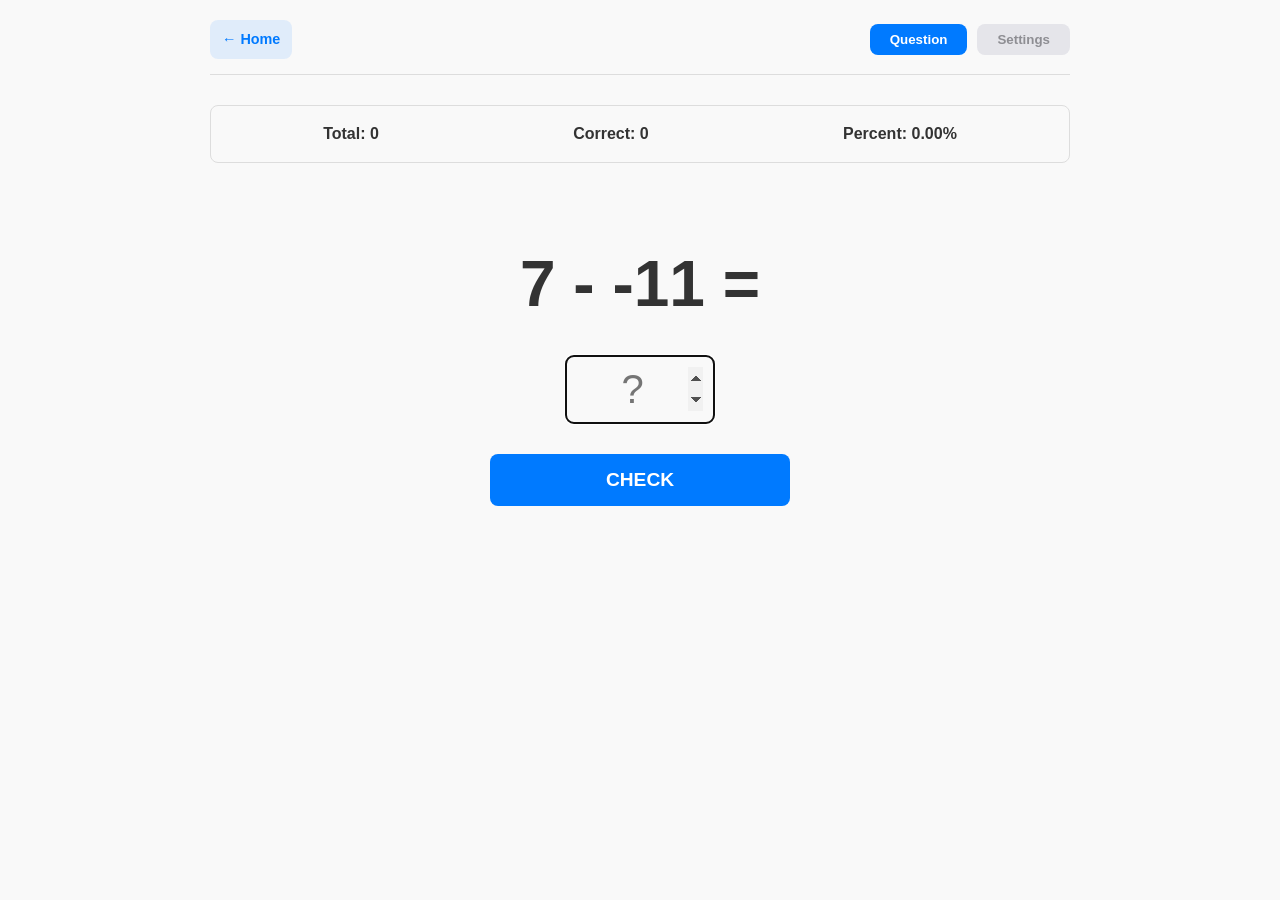
==== math/index.html @ 28769d3b "easter egg" ====
<!DOCTYPE html>
<html lang="en">
<head>
    <meta charset="UTF-8">
    <meta name="viewport" content="width=device-width, initial-scale=1.0">
    <meta name="robots" content="noindex, nofollow">
    <title>Math Practice</title>
    <link rel="stylesheet" href="../shared.css">
    <link rel="stylesheet" href="styles.css">
</head>
<body>
    <div class="container">
        <header class="math-header">
            <a href="../" class="back-btn">&larr; Home</a>
            <div class="tabs">
                <button id="tab-practice" class="tab-btn active">Question</button>
                <button id="tab-settings" class="tab-btn">Settings</button>
            </div>
        </header>

        <main>
            <section id="practice-view" class="view">
                <div class="stats">
                    <span>Total: <span id="stat-total">0</span></span>
                    <span>Correct: <span id="stat-correct">0</span></span>
                    <span>Percent: <span id="stat-percent">0%</span></span>
                </div>
                
                <div class="question-container">
                    <h1 id="question-text">:</h1>
                    <input type="number" id="answer-input" pattern="[0-9\-]*" inputmode="numeric" placeholder="?">
                    <div class="actions">
                        <button id="check-btn" class="primary-btn">CHECK</button>
                    </div>
                </div>
            </section>

            <section id="settings-view" class="view hidden">
                <div class="settings-group">
                    <h3>Operations</h3>
                    <label class="checkbox-container">
                        <input type="checkbox" id="op-addition" checked>
                        <span class="checkmark"></span> Addition?
                    </label>
                    <label class="checkbox-container">
                        <input type="checkbox" id="op-subtraction" checked>
                        <span class="checkmark"></span> Subtraction?
                    </label>
                    <label class="checkbox-container">
                        <input type="checkbox" id="op-multiplication" checked>
                        <span class="checkmark"></span> Multiplication?
                    </label>
                    <label class="checkbox-container">
                        <input type="checkbox" id="op-negatives" checked>
                        <span class="checkmark"></span> Negatives?
                    </label>
                </div>

                <div class="settings-group">
                    <h3>Range</h3>
                    <div class="select-row">
                        <label for="min-val">Min Value:</label>
                        <select id="min-val">
                            <option value="0">0</option>
                            <option value="5">5</option>
                            <option value="10">10</option>
                        </select>
                    </div>
                    <div class="select-row">
                        <label for="max-val">Max Value:</label>
                        <select id="max-val">
                            <option value="15" selected>15</option>
                            <option value="20">20</option>
                            <option value="25">25</option>
                            <option value="30">30</option>
                            <option value="40">40</option>
                            <option value="50">50</option>
                            <option value="75">75</option>
                            <option value="100">100</option>
                        </select>
                    </div>
                </div>
            </section>
        </main>
    </div>
    <script src="script.js"></script>
</body>
</html>
---- shared.css ----
:root {
  --primary-color: #5f0808; /* Deep red from main site */
  --accent-color: #007aff;  /* iOS blue from math site */
  --bg-color: #f9f9f9;
  --text-color: #333;
  --header-text: #fff;
  --success-color: #34c759;
  --error-color: #ff3b30;
  --border-radius: 8px;
  --transition: all 0.2s ease;
}

@media (prefers-color-scheme: dark) {
  :root {
    --bg-color: #1c1c1e;
    --text-color: #f2f2f7;
    --header-text: #fff;
  }
}

* {
  margin: 0;
  padding: 0;
  box-sizing: border-box;
}

body {
  font-family: -apple-system, BlinkMacSystemFont, 'Helvetica Neue', Arial, sans-serif;
  line-height: 1.6;
  background-color: var(--bg-color);
  color: var(--text-color);
}

.container {
  max-width: 900px;
  margin: 0 auto;
  padding: 20px;
}
---- math/styles.css ----
.math-header {
    display: flex;
    justify-content: space-between;
    align-items: center;
    margin-bottom: 30px;
    padding-bottom: 15px;
    border-bottom: 1px solid #ddd;
}

.back-btn {
    text-decoration: none;
    color: var(--accent-color);
    font-weight: 600;
    font-size: 0.9rem;
    padding: 8px 12px;
    border-radius: var(--border-radius);
    background: rgba(0, 122, 255, 0.1);
    transition: var(--transition);
}

.back-btn:hover {
    background: rgba(0, 122, 255, 0.2);
}

.tabs {
    display: flex;
    gap: 10px;
}

.tab-btn {
    padding: 8px 20px;
    border: none;
    background: #e5e5ea;
    border-radius: var(--border-radius);
    cursor: pointer;
    font-weight: 600;
    color: #8e8e93;
    transition: var(--transition);
}

.tab-btn.active {
    background: var(--accent-color);
    color: white;
}

.view {
    animation: fadeIn 0.3s ease;
}

.hidden {
    display: none;
}

/* Stats */
.stats {
    display: flex;
    justify-content: space-around;
    background: var(--bg-color);
    padding: 15px;
    border-radius: var(--border-radius);
    margin-bottom: 30px;
    font-weight: 700;
    border: 1px solid #ddd;
}

/* Question Area */
.question-container {
    text-align: center;
    padding: 40px 20px;
}

#question-text {
    font-size: 4rem;
    margin-bottom: 20px;
    transition: color 0.2s ease;
}

#answer-input {
    width: 150px;
    font-size: 2.5rem;
    text-align: center;
    padding: 10px;
    border: 2px solid #ddd;
    border-radius: var(--border-radius);
    margin-bottom: 30px;
    background: var(--bg-color);
    color: var(--text-color);
}

.primary-btn {
    width: 100%;
    max-width: 300px;
    padding: 15px;
    font-size: 1.2rem;
    font-weight: 700;
    border: none;
    border-radius: var(--border-radius);
    background: var(--accent-color);
    color: white;
    cursor: pointer;
    transition: var(--transition);
}

.primary-btn:active {
    transform: scale(0.98);
    opacity: 0.9;
}

/* Settings */
.settings-group {
    background: var(--bg-color);
    padding: 20px;
    border-radius: var(--border-radius);
    margin-bottom: 20px;
    border: 1px solid #ddd;
}

.settings-group h3 {
    margin-bottom: 15px;
    color: #8e8e93;
    text-transform: uppercase;
    font-size: 0.8rem;
    letter-spacing: 1px;
}

.checkbox-container {
    display: flex;
    align-items: center;
    padding: 12px 0;
    cursor: pointer;
    border-bottom: 1px solid #eee;
}

.checkbox-container:last-child {
    border-bottom: none;
}

.select-row {
    display: flex;
    justify-content: space-between;
    align-items: center;
    padding: 10px 0;
}

select {
    padding: 5px 10px;
    border-radius: 5px;
    border: 1px solid #ddd;
    background: var(--bg-color);
    color: var(--text-color);
}

@keyframes fadeIn {
    from { opacity: 0; transform: translateY(10px); }
    to { opacity: 1; transform: translateY(0); }
}

@media (prefers-color-scheme: dark) {
    .stats, .settings-group, #answer-input {
        border-color: #3a3a3c;
    }
    .checkbox-container {
        border-bottom-color: #3a3a3c;
    }
}
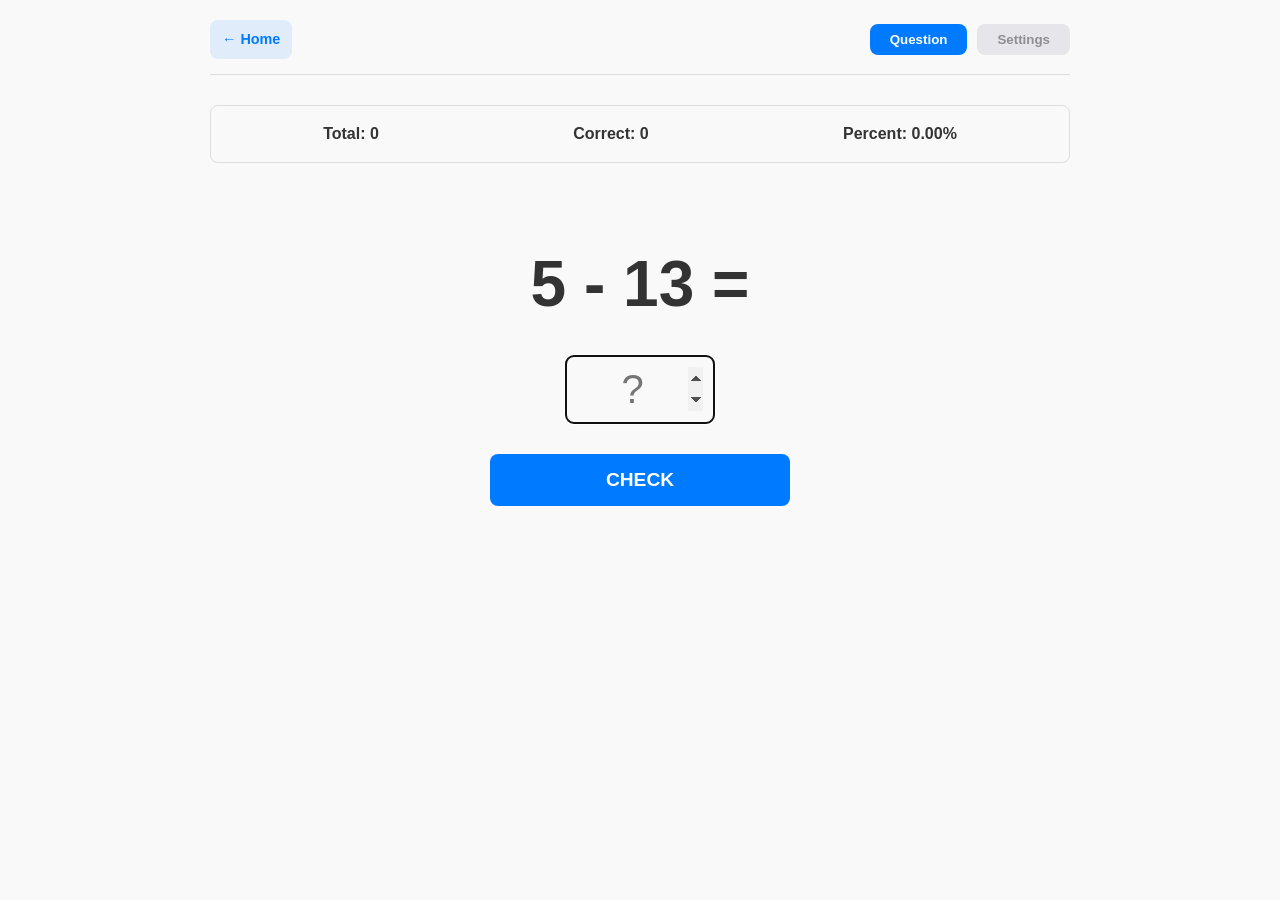
==== commit 5244f955: "easter egg fix" ====
--- a/math/index.html
+++ b/math/index.html
@@ -6,7 +6,7 @@
     <meta name="robots" content="noindex, nofollow">
     <title>Math Practice</title>
     <link rel="stylesheet" href="../shared.css">
-    <link rel="stylesheet" href="styles.css">
+    <link rel="stylesheet" href="style.css">
 </head>
 <body>
     <div class="container">
--- a/math/style.css
+++ b/math/style.css
@@ -0,0 +1,165 @@
+.math-header {
+    display: flex;
+    justify-content: space-between;
+    align-items: center;
+    margin-bottom: 30px;
+    padding-bottom: 15px;
+    border-bottom: 1px solid #ddd;
+}
+
+.back-btn {
+    text-decoration: none;
+    color: var(--accent-color);
+    font-weight: 600;
+    font-size: 0.9rem;
+    padding: 8px 12px;
+    border-radius: var(--border-radius);
+    background: rgba(0, 122, 255, 0.1);
+    transition: var(--transition);
+}
+
+.back-btn:hover {
+    background: rgba(0, 122, 255, 0.2);
+}
+
+.tabs {
+    display: flex;
+    gap: 10px;
+}
+
+.tab-btn {
+    padding: 8px 20px;
+    border: none;
+    background: #e5e5ea;
+    border-radius: var(--border-radius);
+    cursor: pointer;
+    font-weight: 600;
+    color: #8e8e93;
+    transition: var(--transition);
+}
+
+.tab-btn.active {
+    background: var(--accent-color);
+    color: white;
+}
+
+.view {
+    animation: fadeIn 0.3s ease;
+}
+
+.hidden {
+    display: none;
+}
+
+/* Stats */
+.stats {
+    display: flex;
+    justify-content: space-around;
+    background: var(--bg-color);
+    padding: 15px;
+    border-radius: var(--border-radius);
+    margin-bottom: 30px;
+    font-weight: 700;
+    border: 1px solid #ddd;
+}
+
+/* Question Area */
+.question-container {
+    text-align: center;
+    padding: 40px 20px;
+}
+
+#question-text {
+    font-size: 4rem;
+    margin-bottom: 20px;
+    transition: color 0.2s ease;
+}
+
+#answer-input {
+    width: 150px;
+    font-size: 2.5rem;
+    text-align: center;
+    padding: 10px;
+    border: 2px solid #ddd;
+    border-radius: var(--border-radius);
+    margin-bottom: 30px;
+    background: var(--bg-color);
+    color: var(--text-color);
+}
+
+.primary-btn {
+    width: 100%;
+    max-width: 300px;
+    padding: 15px;
+    font-size: 1.2rem;
+    font-weight: 700;
+    border: none;
+    border-radius: var(--border-radius);
+    background: var(--accent-color);
+    color: white;
+    cursor: pointer;
+    transition: var(--transition);
+}
+
+.primary-btn:active {
+    transform: scale(0.98);
+    opacity: 0.9;
+}
+
+/* Settings */
+.settings-group {
+    background: var(--bg-color);
+    padding: 20px;
+    border-radius: var(--border-radius);
+    margin-bottom: 20px;
+    border: 1px solid #ddd;
+}
+
+.settings-group h3 {
+    margin-bottom: 15px;
+    color: #8e8e93;
+    text-transform: uppercase;
+    font-size: 0.8rem;
+    letter-spacing: 1px;
+}
+
+.checkbox-container {
+    display: flex;
+    align-items: center;
+    padding: 12px 0;
+    cursor: pointer;
+    border-bottom: 1px solid #eee;
+}
+
+.checkbox-container:last-child {
+    border-bottom: none;
+}
+
+.select-row {
+    display: flex;
+    justify-content: space-between;
+    align-items: center;
+    padding: 10px 0;
+}
+
+select {
+    padding: 5px 10px;
+    border-radius: 5px;
+    border: 1px solid #ddd;
+    background: var(--bg-color);
+    color: var(--text-color);
+}
+
+@keyframes fadeIn {
+    from { opacity: 0; transform: translateY(10px); }
+    to { opacity: 1; transform: translateY(0); }
+}
+
+@media (prefers-color-scheme: dark) {
+    .stats, .settings-group, #answer-input {
+        border-color: #3a3a3c;
+    }
+    .checkbox-container {
+        border-bottom-color: #3a3a3c;
+    }
+}
